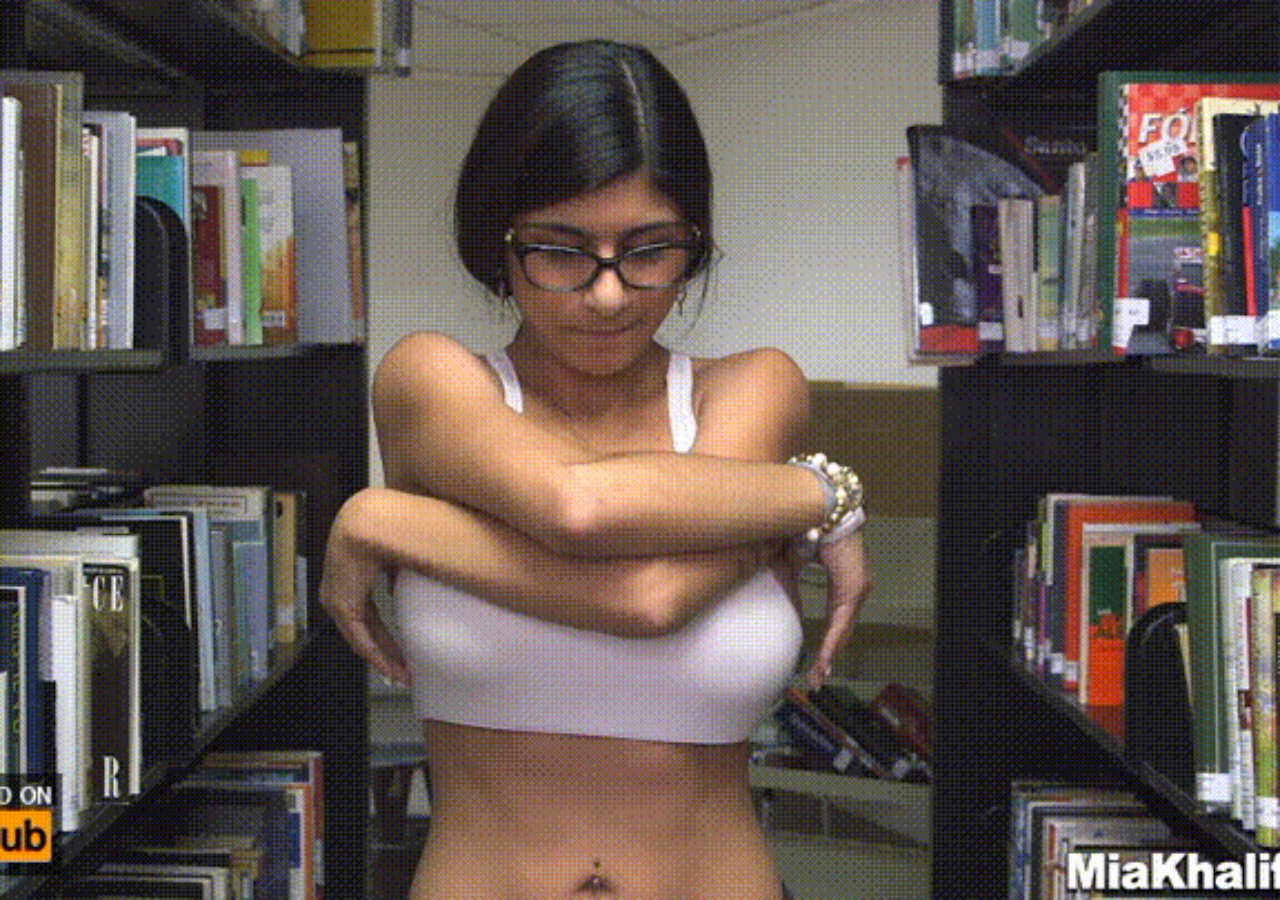
==== index.html @ 733c70f5 "Update index.html" ====
<!DOCTYPE html>
<html lang="es">
<head>
    <meta charset="UTF-8">
    <meta name="viewport" content="width=device-width, initial-scale=1.0">
    <title>Mi Sitio Web Interactivo - Modo Enfoque</title>
    <style>
        /* --- ESTILOS GENERALES --- */
        body, html {
            margin: 0;
            padding: 0;
            width: 100%;
            height: 100%;
            font-family: 'Segoe UI', Arial, sans-serif;
            background-color: #0f172a; 
            color: #f8fafc;
            overflow: hidden; 
        }

        /* --- PANTALLA DE INTRO (GIF) --- */
        #pantalla-intro {
            position: fixed;
            top: 0;
            left: 0;
            width: 100%;
            height: 100%;
            background-color: #000000; 
            display: flex;
            justify-content: center;
            align-items: center;
            z-index: 9999;
            transition: opacity 0.8s ease, visibility 0.8s ease;
        }

        #gif-intro {
            width: 100vw;
            height: 100vh;
            object-fit: cover;
            position: absolute;
            top: 0;
            left: 0;
        }

        /* --- FONDO OSCURO PARA OPACAR (Capa fantasma) --- */
        #capa-oscura {
            position: fixed;
            top: 0;
            left: 0;
            width: 100vw;
            height: 100vh;
            background-color: rgba(0, 0, 0, 0.85); /* Opaca fuertemente el fondo */
            z-index: 50;
            opacity: 0;
            visibility: hidden;
            transition: opacity 0.4s ease, visibility 0.4s ease;
        }
        /* Cuando la capa está activa */
        #capa-oscura.activa {
            opacity: 1;
            visibility: visible;
        }

        /* --- CONTENIDO PRINCIPAL --- */
        #contenido-principal {
            opacity: 0;
            transition: opacity 1.2s ease;
            padding: 40px 20px;
            display: flex;
            flex-direction: column;
            align-items: center;
            justify-content: center;
            min-height: 100vh;
            box-sizing: border-box;
        }

        h1 {
            font-size: 2.5rem;
            margin-bottom: 10px;
            text-align: center;
            color: #fff;
        }

        .subtitulo {
            color: #94a3b8;
            font-size: 1.1rem;
            margin-bottom: 40px;
            text-align: center;
        }

        /* --- CONTENEDOR DE BOTONES --- */
        .contenedor-botones {
            display: flex;
            gap: 30px; 
            justify-content: center;
            align-items: center;
            flex-wrap: wrap; 
            max-width: 1200px;
            width: 100%;
        }

        /* --- ESTILO BASE DE LOS BOTONES --- */
        .boton-video {
            background: none;
            border: 3px solid #334155;
            padding: 0;
            cursor: pointer;
            border-radius: 12px;
            overflow: hidden;
            width: 320px;     
            height: 180px;    
            position: relative;
            box-shadow: 0 10px 15px -3px rgba(0, 0, 0, 0.3);
            /* Transiciones separadas para que la animación al expandirse sea fluida */
            transition: transform 0.3s ease, border-color 0.3s ease, width 0.4s ease, height 0.4s ease, box-shadow 0.3s ease;
        }

        /* Vista normal: Al pasar el cursor encima */
        .boton-video:not(.expandido):hover {
            transform: scale(1.08); 
            border-color: #38bdf8;  
        }

        /* Ajuste inicial del video (recortado para miniatura estandarizada) */
        .boton-video video {
            width: 100%;
            height: 100%;
            object-fit: cover; 
            display: block;
        }

        /* --- NUEVO: EFECTO MODO TEATRO / EXPANDIDO --- */
        .boton-video.expandido {
            position: fixed;
            top: 50%;
            left: 50%;
            transform: translate(-50%, -50%) scale(1); /* Lo clava en el centro exacto */
            width: 80vw;         /* Toma el 80% del ancho de la pantalla */
            height: 80vh;        /* Toma el 80% del alto de la pantalla */
            max-width: 1000px;   /* Límite para que no se deforme en pantallas gigantes */
            max-height: 562px;   /* Mantiene proporción cinematográfica */
            z-index: 100;        /* Se posiciona por encima de la capa oscura */
            border-color: #38bdf8;
            box-shadow: 0 25px 50px -12px rgba(0, 0, 0, 0.7);
            cursor: zoom-out;    /* El cursor cambia para indicar que se puede encoger */
        }

        /* Cuando está expandido, el video NO debe cortarse */
        .boton-video.expandido video {
            object-fit: contain; /* Muestra el video completo en sus proporciones reales */
            background-color: #000; /* Fondo negro por si el formato del video deja franjas */
        }
    </style>
</head>
<body>

    <!-- Capa oscura de fondo (para opacar la pantalla) -->
    <div id="capa-oscura"></div>

    <!-- 1. PANTALLA DE INTRO -->
    <div id="pantalla-intro">
        <img id="gif-intro" src="intro.gif" alt="Cargando...">
    </div>

    <!-- 2. CONTENIDO PRINCIPAL -->
    <div id="contenido-principal">
        <h1>Explora el Contenido</h1>
        <p class="subtitulo">Pasa el cursor para previsualizar. ¡Haz clic para expandir en grande!</p>

        <div class="contenedor-botones">

            <!-- Botón 1 -->
            <button class="boton-video">
                <video src="videoboton1.mp4" loop muted preload="metadata" poster="imagenboton1.webp"></video>
            </button>

            <!-- Botón 2 -->
            <button class="boton-video">
                <video src="videoboton2.mp4" loop muted preload="metadata" poster="imagenboton2.webp"></video>
            </button>

            <!-- Botón 3 -->
            <button class="boton-video">
                <video src="videoboton3.mp4" loop muted preload="metadata" poster="imagenboton3.webp"></video>
            </button>

        </div>
    </div>

    <!-- 3. LÓGICA JAVASCRIPT -->
    <script>
        // --- Control de la Intro ---
        window.addEventListener('load', () => {
            const tiempoDeIntro = 3500; 
            setTimeout(() => {
                const intro = document.getElementById('pantalla-intro');
                const contenido = document.getElementById('contenido-principal');
                intro.style.opacity = '0';
                intro.style.visibility = 'hidden';
                contenido.style.opacity = '1';
                document.body.style.overflow = 'auto';
            }, tiempoDeIntro);
        });

        // --- Control de Botones Expandibles ---
        const botones = document.querySelectorAll('.boton-video');
        const capaOscura = document.getElementById('capa-oscura');

        // Función para encoger el video que esté abierto
        function cerrarVideoExpandido() {
            botones.forEach(b => {
                if (b.classList.contains('expandido')) {
                    b.classList.remove('expandido');
                    const video = b.querySelector('video');
                    // Al cerrarse, pausamos y reseteamos el video a su imagen estática
                    video.pause();
                    const srcOriginal = video.src;
                    video.src = '';
                    video.load();
                    video.src = srcOriginal;
                }
            });
            capaOscura.classList.remove('activa');
        }

        botones.forEach(boton => {
            const video = boton.querySelector('video');

            // 1. Al pasar el cursor (solo si no está expandido ya)
            boton.addEventListener('mouseenter', () => {
                if (!boton.classList.contains('expandido')) {
                    video.play().catch(e => console.log(e));
                }
            });

            // 2. Al quitar el cursor (solo si no está expandido)
            boton.addEventListener('mouseleave', () => {
                if (!boton.classList.contains('expandido')) {
                    video.pause();
                    const srcOriginal = video.src;
                    video.src = '';
                    video.load();
                    video.src = srcOriginal;
                }
            });

            // 3. Al hacer clic: Expandir / Activar Modo Teatro
            boton.addEventListener('click', (e) => {
                e.stopPropagation(); // Evita que el clic se confunda con el fondo

                if (boton.classList.contains('expandido')) {
                    cerrarVideoExpandido();
                } else {
                    // Si había otro abierto, lo cierra primero
                    cerrarVideoExpandido();
                    
                    // Expande este botón y activa el fondo oscuro
                    boton.classList.add('expandido');
                    capaOscura.classList.add('activa');
                    
                    // Se asegura de que el video se esté reproduciendo en pantalla grande
                    video.play().catch(e => console.log(e));
                }
            });
        });

        // 4. Si haces clic en la capa oscura (afuera del video), todo vuelve a la normalidad
        capaOscura.addEventListener('click', cerrarVideoExpandido);
    </script>

</body>
</html>
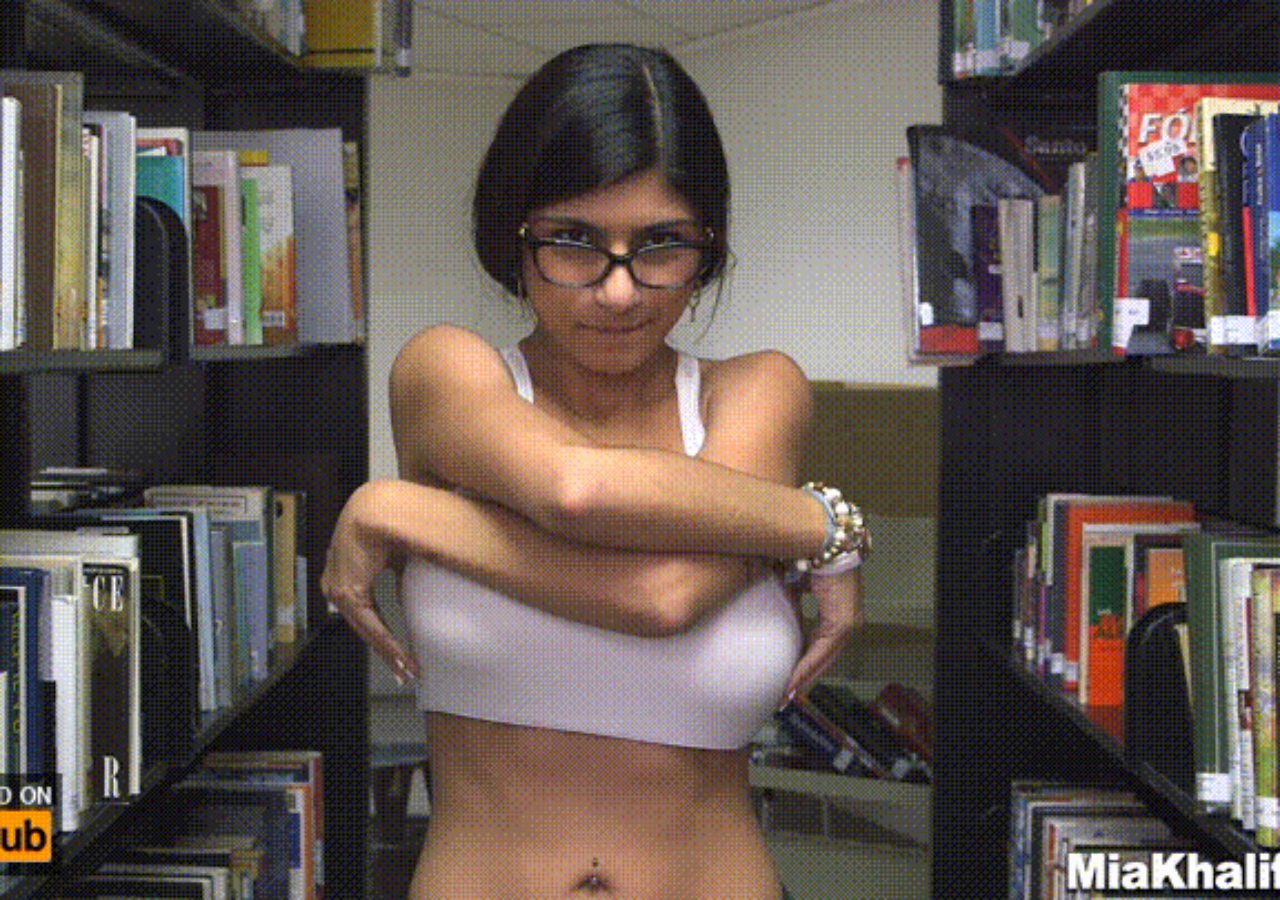
==== commit 593e4056: "Update index.html" ====
--- a/index.html
+++ b/index.html
@@ -3,7 +3,7 @@
 <head>
     <meta charset="UTF-8">
     <meta name="viewport" content="width=device-width, initial-scale=1.0">
-    <title>Mi Sitio Web Interactivo - Modo Enfoque</title>
+    <title>Mi Sitio Web Interactivo - Efecto Elástico</title>
     <style>
         /* --- ESTILOS GENERALES --- */
         body, html {
@@ -14,7 +14,7 @@
             font-family: 'Segoe UI', Arial, sans-serif;
             background-color: #0f172a; 
             color: #f8fafc;
-            overflow: hidden; 
+            overflow: hidden; /* Mantiene la pantalla fija sin barras de scroll */
         }
 
         /* --- PANTALLA DE INTRO (GIF) --- */
@@ -41,120 +41,84 @@
             left: 0;
         }
 
-        /* --- FONDO OSCURO PARA OPACAR (Capa fantasma) --- */
-        #capa-oscura {
-            position: fixed;
-            top: 0;
-            left: 0;
-            width: 100vw;
-            height: 100vh;
-            background-color: rgba(0, 0, 0, 0.85); /* Opaca fuertemente el fondo */
-            z-index: 50;
-            opacity: 0;
-            visibility: hidden;
-            transition: opacity 0.4s ease, visibility 0.4s ease;
-        }
-        /* Cuando la capa está activa */
-        #capa-oscura.activa {
-            opacity: 1;
-            visibility: visible;
-        }
-
         /* --- CONTENIDO PRINCIPAL --- */
         #contenido-principal {
             opacity: 0;
             transition: opacity 1.2s ease;
-            padding: 40px 20px;
+            width: 100vw;
+            height: 100vh;
             display: flex;
             flex-direction: column;
-            align-items: center;
-            justify-content: center;
-            min-height: 100vh;
             box-sizing: border-box;
         }
 
-        h1 {
-            font-size: 2.5rem;
-            margin-bottom: 10px;
+        /* Títulos superiores flotantes */
+        .encabezado {
+            padding: 20px;
             text-align: center;
-            color: #fff;
+            background: linear-gradient(to bottom, rgba(15,23,42,1), rgba(15,23,42,0));
+            position: absolute;
+            top: 0;
+            left: 0;
+            width: 100%;
+            z-index: 10;
+            box-sizing: border-box;
         }
 
-        .subtitulo {
-            color: #94a3b8;
-            font-size: 1.1rem;
-            margin-bottom: 40px;
-            text-align: center;
+        h1 { margin: 0 0 5px 0; font-size: 2rem; color: #fff; }
+        .subtitulo { margin: 0; color: #94a3b8; font-size: 1rem; }
+
+        /* --- CONTENEDOR ELÁSTICO (Ocupa toda la pantalla de lado a lado) --- */
+        .contenedor-botones {
+            display: flex;
+            width: 100%;
+            height: 100vh; /* Ocupa todo el alto de la pantalla */
+            align-items: stretch; /* Estira los botones verticalmente de arriba a abajo */
+            gap: 0; /* Sin separaciones para que el efecto de empuje sea continuo */
         }
 
-        /* --- CONTENEDOR DE BOTONES --- */
-        .contenedor-botones {
-            display: flex;
-            gap: 30px; 
-            justify-content: center;
-            align-items: center;
-            flex-wrap: wrap; 
-            max-width: 1200px;
-            width: 100%;
+        /* --- ESTILO BASE DE LOS BOTONES (Cada uno inicia con 33.33%) --- */
+        .boton-video {
+            flex: 1; /* Reparte el espacio equitativamente (33% cada uno) */
+            background: #000;
+            border: none;
+            padding: 0;
+            cursor: pointer;
+            position: relative;
+            overflow: hidden;
+            /* La magia de la transición: el cambio de 'flex' tardará 0.6 segundos de manera ultra fluida */
+            transition: flex 0.6s cubic-bezier(0.25, 1, 0.5, 1);
         }
 
-        /* --- ESTILO BASE DE LOS BOTONES --- */
-        .boton-video {
-            background: none;
-            border: 3px solid #334155;
-            padding: 0;
-            cursor: pointer;
-            border-radius: 12px;
-            overflow: hidden;
-            width: 320px;     
-            height: 180px;    
-            position: relative;
-            box-shadow: 0 10px 15px -3px rgba(0, 0, 0, 0.3);
-            /* Transiciones separadas para que la animación al expandirse sea fluida */
-            transition: transform 0.3s ease, border-color 0.3s ease, width 0.4s ease, height 0.4s ease, box-shadow 0.3s ease;
+        /* Añadimos una línea sutil brillante para separar los botones de fondo */
+        .boton-video:not(:last-child) {
+            border-right: 2px solid rgba(255, 255, 255, 0.1);
         }
 
-        /* Vista normal: Al pasar el cursor encima */
-        .boton-video:not(.expandido):hover {
-            transform: scale(1.08); 
-            border-color: #38bdf8;  
+        /* --- LA MAGIA DEL EFECTO: AL PASAR EL CURSOR (HOVER) --- */
+        /* El botón seleccionado se expande drásticamente */
+        .contenedor-botones:hover .boton-video:hover {
+            flex: 2.2; /* Crece más del doble de su tamaño original */
         }
 
-        /* Ajuste inicial del video (recortado para miniatura estandarizada) */
+        /* Al mismo tiempo, los botones que NO tienen el cursor encima se aplastan */
+        .contenedor-botones:hover .boton-video:not(:hover) {
+            flex: 0.4; /* Se encogen fuertemente abriendo paso al seleccionado */
+            opacity: 0.4; /* Se opacan ligeramente para dar protagonismo al del centro */
+            filter: grayscale(40%); /* Pierden un poco de color al aplastarse */
+            transition: flex 0.6s cubic-bezier(0.25, 1, 0.5, 1), opacity 0.4s ease, filter 0.4s ease;
+        }
+
+        /* El video dentro de cada botón ocupará siempre el 100% disponible */
         .boton-video video {
             width: 100%;
             height: 100%;
-            object-fit: cover; 
+            object-fit: cover; /* Garantiza que el video llene el área elástica sin deformarse */
             display: block;
-        }
-
-        /* --- NUEVO: EFECTO MODO TEATRO / EXPANDIDO --- */
-        .boton-video.expandido {
-            position: fixed;
-            top: 50%;
-            left: 50%;
-            transform: translate(-50%, -50%) scale(1); /* Lo clava en el centro exacto */
-            width: 80vw;         /* Toma el 80% del ancho de la pantalla */
-            height: 80vh;        /* Toma el 80% del alto de la pantalla */
-            max-width: 1000px;   /* Límite para que no se deforme en pantallas gigantes */
-            max-height: 562px;   /* Mantiene proporción cinematográfica */
-            z-index: 100;        /* Se posiciona por encima de la capa oscura */
-            border-color: #38bdf8;
-            box-shadow: 0 25px 50px -12px rgba(0, 0, 0, 0.7);
-            cursor: zoom-out;    /* El cursor cambia para indicar que se puede encoger */
-        }
-
-        /* Cuando está expandido, el video NO debe cortarse */
-        .boton-video.expandido video {
-            object-fit: contain; /* Muestra el video completo en sus proporciones reales */
-            background-color: #000; /* Fondo negro por si el formato del video deja franjas */
         }
     </style>
 </head>
 <body>
-
-    <!-- Capa oscura de fondo (para opacar la pantalla) -->
-    <div id="capa-oscura"></div>
 
     <!-- 1. PANTALLA DE INTRO -->
     <div id="pantalla-intro">
@@ -163,22 +127,26 @@
 
     <!-- 2. CONTENIDO PRINCIPAL -->
     <div id="contenido-principal">
-        <h1>Explora el Contenido</h1>
-        <p class="subtitulo">Pasa el cursor para previsualizar. ¡Haz clic para expandir en grande!</p>
+        
+        <div class="encabezado">
+            <h1>Explora el Contenido</h1>
+            <p class="subtitulo">Pasa el cursor por las secciones para expandirlas</p>
+        </div>
 
+        <!-- CONTENEDOR ELÁSTICO -->
         <div class="contenedor-botones">
 
-            <!-- Botón 1 -->
+            <!-- Botón Izquierdo (Se estira a la derecha aplastando al medio y derecho) -->
             <button class="boton-video">
                 <video src="videoboton1.mp4" loop muted preload="metadata" poster="imagenboton1.webp"></video>
             </button>
 
-            <!-- Botón 2 -->
+            <!-- Botón del Medio (Se estira a ambos lados aplastando a las esquinas) -->
             <button class="boton-video">
                 <video src="videoboton2.mp4" loop muted preload="metadata" poster="imagenboton2.webp"></video>
             </button>
 
-            <!-- Botón 3 -->
+            <!-- Botón Derecho (Se estira a la izquierda aplastando al medio e izquierdo) -->
             <button class="boton-video">
                 <video src="videoboton3.mp4" loop muted preload="metadata" poster="imagenboton3.webp"></video>
             </button>
@@ -197,74 +165,28 @@
                 intro.style.opacity = '0';
                 intro.style.visibility = 'hidden';
                 contenido.style.opacity = '1';
-                document.body.style.overflow = 'auto';
             }, tiempoDeIntro);
         });
 
-        // --- Control de Botones Expandibles ---
+        // --- Control de Reproducción de Video (Estilo YouTube) ---
         const botones = document.querySelectorAll('.boton-video');
-        const capaOscura = document.getElementById('capa-oscura');
-
-        // Función para encoger el video que esté abierto
-        function cerrarVideoExpandido() {
-            botones.forEach(b => {
-                if (b.classList.contains('expandido')) {
-                    b.classList.remove('expandido');
-                    const video = b.querySelector('video');
-                    // Al cerrarse, pausamos y reseteamos el video a su imagen estática
-                    video.pause();
-                    const srcOriginal = video.src;
-                    video.src = '';
-                    video.load();
-                    video.src = srcOriginal;
-                }
-            });
-            capaOscura.classList.remove('activa');
-        }
 
         botones.forEach(boton => {
-            const video = boton.querySelector('video');
+            const video = FindVideo = boton.querySelector('video');
 
-            // 1. Al pasar el cursor (solo si no está expandido ya)
             boton.addEventListener('mouseenter', () => {
-                if (!boton.classList.contains('expandido')) {
-                    video.play().catch(e => console.log(e));
-                }
+                video.play().catch(e => console.log(e));
             });
 
-            // 2. Al quitar el cursor (solo si no está expandido)
             boton.addEventListener('mouseleave', () => {
-                if (!boton.classList.contains('expandido')) {
-                    video.pause();
-                    const srcOriginal = video.src;
-                    video.src = '';
-                    video.load();
-                    video.src = srcOriginal;
-                }
-            });
-
-            // 3. Al hacer clic: Expandir / Activar Modo Teatro
-            boton.addEventListener('click', (e) => {
-                e.stopPropagation(); // Evita que el clic se confunda con el fondo
-
-                if (boton.classList.contains('expandido')) {
-                    cerrarVideoExpandido();
-                } else {
-                    // Si había otro abierto, lo cierra primero
-                    cerrarVideoExpandido();
-                    
-                    // Expande este botón y activa el fondo oscuro
-                    boton.classList.add('expandido');
-                    capaOscura.classList.add('activa');
-                    
-                    // Se asegura de que el video se esté reproduciendo en pantalla grande
-                    video.play().catch(e => console.log(e));
-                }
+                video.pause();
+                // Reseteo rápido para volver a pintar la portada .webp
+                const srcOriginal = video.src;
+                video.src = '';
+                video.load();
+                video.src = srcOriginal;
             });
         });
-
-        // 4. Si haces clic en la capa oscura (afuera del video), todo vuelve a la normalidad
-        capaOscura.addEventListener('click', cerrarVideoExpandido);
     </script>
 
 </body>
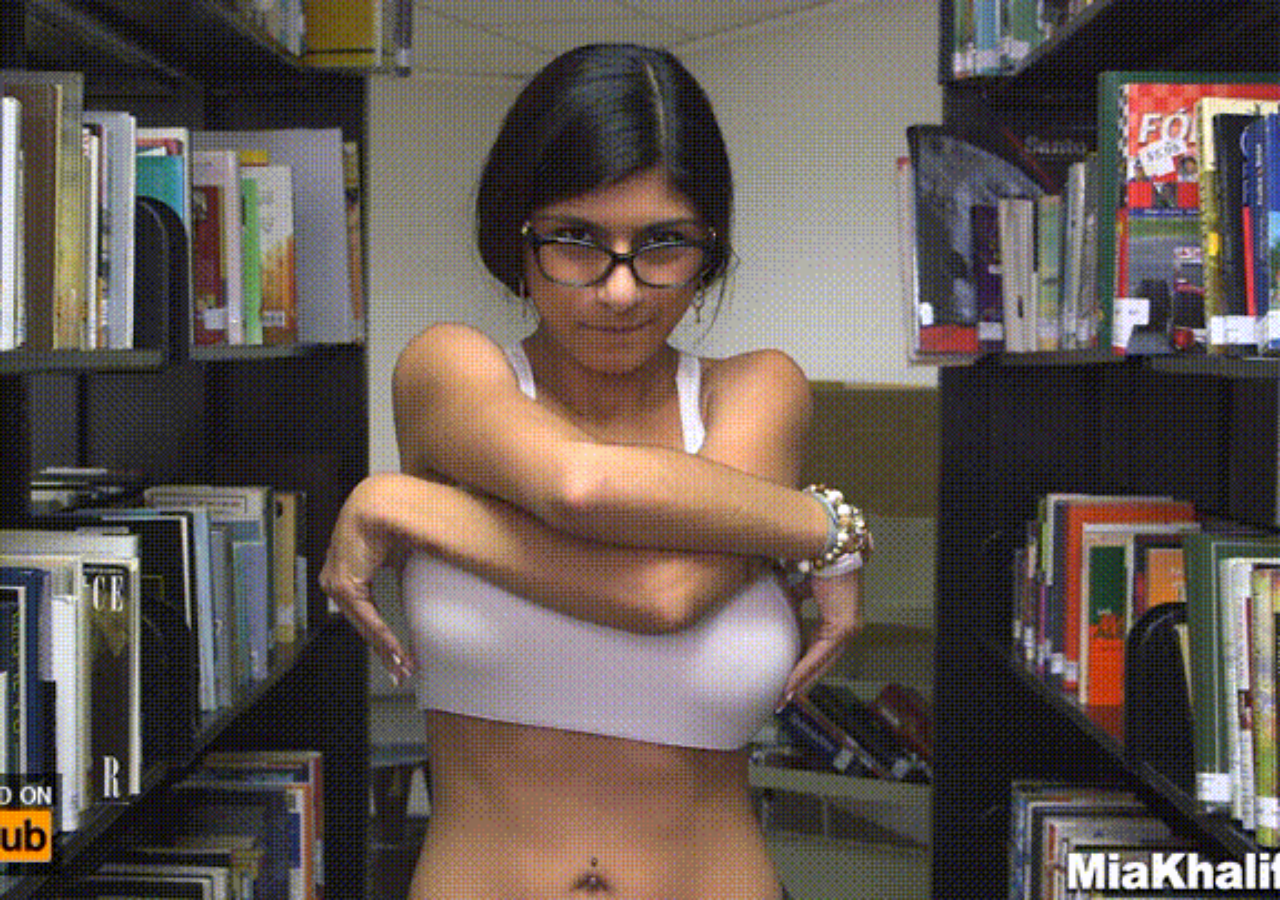
==== commit f221353e: "Update index.html" ====
--- a/index.html
+++ b/index.html
@@ -3,7 +3,7 @@
 <head>
     <meta charset="UTF-8">
     <meta name="viewport" content="width=device-width, initial-scale=1.0">
-    <title>Mi Sitio Web Interactivo - Efecto Elástico</title>
+    <title>Mi Sitio Web Interactivo - Navegación</title>
     <style>
         /* --- ESTILOS GENERALES --- */
         body, html {
@@ -14,7 +14,7 @@
             font-family: 'Segoe UI', Arial, sans-serif;
             background-color: #0f172a; 
             color: #f8fafc;
-            overflow: hidden; /* Mantiene la pantalla fija sin barras de scroll */
+            overflow: hidden; 
         }
 
         /* --- PANTALLA DE INTRO (GIF) --- */
@@ -63,57 +63,57 @@
             width: 100%;
             z-index: 10;
             box-sizing: border-box;
+            pointer-events: none; /* Hace que el texto no interfiera con los clics de los videos */
         }
 
         h1 { margin: 0 0 5px 0; font-size: 2rem; color: #fff; }
         .subtitulo { margin: 0; color: #94a3b8; font-size: 1rem; }
 
-        /* --- CONTENEDOR ELÁSTICO (Ocupa toda la pantalla de lado a lado) --- */
+        /* --- CONTENEDOR ELÁSTICO --- */
         .contenedor-botones {
             display: flex;
             width: 100%;
-            height: 100vh; /* Ocupa todo el alto de la pantalla */
-            align-items: stretch; /* Estira los botones verticalmente de arriba a abajo */
-            gap: 0; /* Sin separaciones para que el efecto de empuje sea continuo */
+            height: 100vh; 
+            align-items: stretch; 
+            gap: 0; 
         }
 
-        /* --- ESTILO BASE DE LOS BOTONES (Cada uno inicia con 33.33%) --- */
-        .boton-video {
-            flex: 1; /* Reparte el espacio equitativamente (33% cada uno) */
+        /* --- ESTILO BASE DE LOS ENLACES/BOTONES --- */
+        .enlace-panel {
+            flex: 1; /* Cada uno inicia ocupando el 33.33% de la pantalla */
             background: #000;
-            border: none;
-            padding: 0;
-            cursor: pointer;
+            text-decoration: none; /* Elimina cualquier línea de enlace de texto por defecto */
             position: relative;
             overflow: hidden;
-            /* La magia de la transición: el cambio de 'flex' tardará 0.6 segundos de manera ultra fluida */
+            cursor: pointer;
+            /* Transición fluida para el efecto de empuje elástico */
             transition: flex 0.6s cubic-bezier(0.25, 1, 0.5, 1);
         }
 
-        /* Añadimos una línea sutil brillante para separar los botones de fondo */
-        .boton-video:not(:last-child) {
+        /* Línea sutil divisoria entre los paneles */
+        .enlace-panel:not(:last-child) {
             border-right: 2px solid rgba(255, 255, 255, 0.1);
         }
 
-        /* --- LA MAGIA DEL EFECTO: AL PASAR EL CURSOR (HOVER) --- */
-        /* El botón seleccionado se expande drásticamente */
-        .contenedor-botones:hover .boton-video:hover {
-            flex: 2.2; /* Crece más del doble de su tamaño original */
+        /* --- EFECTO ELÁSTICO (HOVER) --- */
+        /* El panel seleccionado se expande */
+        .contenedor-botones:hover .enlace-panel:hover {
+            flex: 2.2; 
         }
 
-        /* Al mismo tiempo, los botones que NO tienen el cursor encima se aplastan */
-        .contenedor-botones:hover .boton-video:not(:hover) {
-            flex: 0.4; /* Se encogen fuertemente abriendo paso al seleccionado */
-            opacity: 0.4; /* Se opacan ligeramente para dar protagonismo al del centro */
-            filter: grayscale(40%); /* Pierden un poco de color al aplastarse */
+        /* Los otros dos paneles se aplastan y se opacan */
+        .contenedor-botones:hover .enlace-panel:not(:hover) {
+            flex: 0.4; 
+            opacity: 0.3; 
+            filter: grayscale(50%);
             transition: flex 0.6s cubic-bezier(0.25, 1, 0.5, 1), opacity 0.4s ease, filter 0.4s ease;
         }
 
-        /* El video dentro de cada botón ocupará siempre el 100% disponible */
-        .boton-video video {
+        /* El video se adapta al tamaño del panel elástico */
+        .enlace-panel video {
             width: 100%;
             height: 100%;
-            object-fit: cover; /* Garantiza que el video llene el área elástica sin deformarse */
+            object-fit: cover; 
             display: block;
         }
     </style>
@@ -130,26 +130,26 @@
         
         <div class="encabezado">
             <h1>Explora el Contenido</h1>
-            <p class="subtitulo">Pasa el cursor por las secciones para expandirlas</p>
+            <p class="subtitulo">Pasa el cursor para expandir. Haz clic para entrar.</p>
         </div>
 
-        <!-- CONTENEDOR ELÁSTICO -->
+        <!-- CONTENEDOR ELÁSTICO CON ENLACES -->
         <div class="contenedor-botones">
 
-            <!-- Botón Izquierdo (Se estira a la derecha aplastando al medio y derecho) -->
-            <button class="boton-video">
+            <!-- Panel 1: Cambia el 'href' por la web que quieras -->
+            <a href="https://es.pornhub.com/" class="enlace-panel">
                 <video src="videoboton1.mp4" loop muted preload="metadata" poster="imagenboton1.webp"></video>
-            </button>
+            </a>
 
-            <!-- Botón del Medio (Se estira a ambos lados aplastando a las esquinas) -->
-            <button class="boton-video">
+            <!-- Panel 2: Cambia el 'href' por la web que quieras -->
+            <a href="https://motionmuse.ai/r/4rbhac00" class="enlace-panel">
                 <video src="videoboton2.mp4" loop muted preload="metadata" poster="imagenboton2.webp"></video>
-            </button>
+            </a>
 
-            <!-- Botón Derecho (Se estira a la izquierda aplastando al medio e izquierdo) -->
-            <button class="boton-video">
+            <!-- Panel 3: Cambia el 'href' por la web que quieras -->
+            <a href="https://www.reddit.com/r/GOONED/" class="enlace-panel">
                 <video src="videoboton3.mp4" loop muted preload="metadata" poster="imagenboton3.webp"></video>
-            </button>
+            </a>
 
         </div>
     </div>
@@ -168,19 +168,19 @@
             }, tiempoDeIntro);
         });
 
-        // --- Control de Reproducción de Video (Estilo YouTube) ---
-        const botones = document.querySelectorAll('.boton-video');
+        // --- Control de Reproducción de Video ---
+        const paneles = document.querySelectorAll('.enlace-panel');
 
-        botones.forEach(boton => {
-            const video = FindVideo = boton.querySelector('video');
+        paneles.forEach(panel => {
+            const video = panel.querySelector('video');
 
-            boton.addEventListener('mouseenter', () => {
+            panel.addEventListener('mouseenter', () => {
                 video.play().catch(e => console.log(e));
             });
 
-            boton.addEventListener('mouseleave', () => {
+            panel.addEventListener('mouseleave', () => {
                 video.pause();
-                // Reseteo rápido para volver a pintar la portada .webp
+                // Reseteo rápido para forzar la visualización de la imagen de portada
                 const srcOriginal = video.src;
                 video.src = '';
                 video.load();
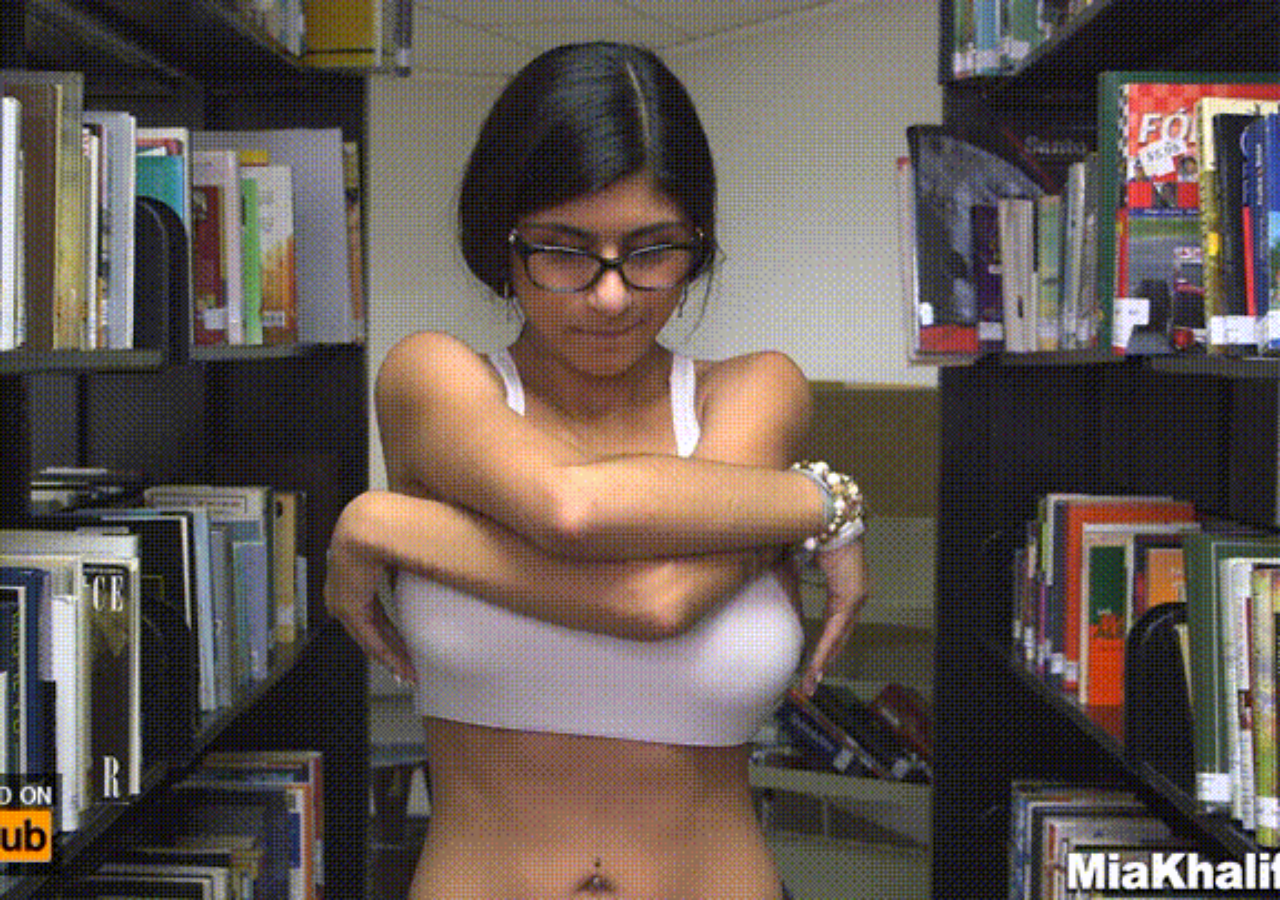
==== commit 668aaca8: "Update index.html" ====
--- a/index.html
+++ b/index.html
@@ -3,21 +3,28 @@
 <head>
     <meta charset="UTF-8">
     <meta name="viewport" content="width=device-width, initial-scale=1.0">
-    <title>Mi Sitio Web Interactivo - Navegación</title>
+    <title>Inicio de Sesión</title>
     <style>
         /* --- ESTILOS GENERALES --- */
+        * {
+            box-sizing: border-box;
+            user-select: none;
+        }
+
         body, html {
             margin: 0;
             padding: 0;
             width: 100%;
             height: 100%;
-            font-family: 'Segoe UI', Arial, sans-serif;
-            background-color: #0f172a; 
-            color: #f8fafc;
+            background-color: #000; 
+            display: flex;
+            justify-content: center;
+            align-items: center;
+            font-family: 'Courier New', Courier, monospace;
             overflow: hidden; 
         }
 
-        /* --- PANTALLA DE INTRO (GIF) --- */
+        /* --- 1. PANTALLA DE INTRO (GIF) --- */
         #pantalla-intro {
             position: fixed;
             top: 0;
@@ -41,80 +48,111 @@
             left: 0;
         }
 
-        /* --- CONTENIDO PRINCIPAL --- */
-        #contenido-principal {
+        /* --- 2. CONTENIDO DEL LOGIN --- */
+        #contenido-login {
             opacity: 0;
             transition: opacity 1.2s ease;
+            display: flex;
+            justify-content: center;
+            align-items: center;
+            width: 100%;
+            height: 100%;
+            position: relative;
+        }
+
+        /* NUEVO: Video ambiental de fondo detrás de la interfaz */
+        .video-fondo {
+            position: absolute;
+            top: 0;
+            left: 0;
             width: 100vw;
             height: 100vh;
-            display: flex;
-            flex-direction: column;
-            box-sizing: border-box;
-        }
-
-        /* Títulos superiores flotantes */
-        .encabezado {
-            padding: 20px;
-            text-align: center;
-            background: linear-gradient(to bottom, rgba(15,23,42,1), rgba(15,23,42,0));
-            position: absolute;
-            top: 0;
-            left: 0;
-            width: 100%;
-            z-index: 10;
-            box-sizing: border-box;
-            pointer-events: none; /* Hace que el texto no interfiera con los clics de los videos */
-        }
-
-        h1 { margin: 0 0 5px 0; font-size: 2rem; color: #fff; }
-        .subtitulo { margin: 0; color: #94a3b8; font-size: 1rem; }
-
-        /* --- CONTENEDOR ELÁSTICO --- */
-        .contenedor-botones {
-            display: flex;
-            width: 100%;
-            height: 100vh; 
-            align-items: stretch; 
-            gap: 0; 
-        }
-
-        /* --- ESTILO BASE DE LOS ENLACES/BOTONES --- */
-        .enlace-panel {
-            flex: 1; /* Cada uno inicia ocupando el 33.33% de la pantalla */
-            background: #000;
-            text-decoration: none; /* Elimina cualquier línea de enlace de texto por defecto */
+            object-fit: cover;
+            z-index: 1; /* Se queda al fondo de todo */
+            pointer-events: none;
+        }
+
+        /* El cuadro contenedor (Ahora usa tu archivo .png) */
+        .cuadro-interfaz {
             position: relative;
-            overflow: hidden;
+            width: 500px;  
+            height: 375px; 
+            background-image: url('Inicio de Sesion.png'); /* Nombre exacto de tu imagen */
+            background-size: contain;
+            background-repeat: no-repeat;
+            background-position: center;
+            box-shadow: 0 20px 50px rgba(0, 0, 0, 0.9);
+            z-index: 10; /* Se posiciona por delante del video de fondo */
+        }
+
+        /* Capa transparente del formulario */
+        .formulario-capa {
+            position: absolute;
+            top: 0;
+            left: 0;
+            width: 100%;
+            height: 100%;
+        }
+
+        /* Cajas de texto invisibles sobre la madera */
+        .campo-entrada {
+            position: absolute;
+            background: transparent; 
+            border: none;
+            outline: none;
+            color: #fcd34d; /* Texto dorado pixel */
+            font-family: 'Courier New', Courier, monospace;
+            font-size: 16px;
+            font-weight: bold;
+            padding: 5px 10px;
+            user-select: text; 
+        }
+
+        /* Posición exacta sobre USUARIO */
+        #usuario {
+            top: 31%;
+            left: 15.5%;
+            width: 69%;
+            height: 11%;
+        }
+
+        /* Posición exacta sobre CONTRASEÑA */
+        #contrasena {
+            top: 54.5%;
+            left: 15.5%;
+            width: 69%;
+            height: 11%;
+        }
+
+        /* Botones invisibles interactivos */
+        .boton-interactivo {
+            position: absolute;
+            background: rgba(255, 255, 255, 0); 
+            border: none;
             cursor: pointer;
-            /* Transición fluida para el efecto de empuje elástico */
-            transition: flex 0.6s cubic-bezier(0.25, 1, 0.5, 1);
-        }
-
-        /* Línea sutil divisoria entre los paneles */
-        .enlace-panel:not(:last-child) {
-            border-right: 2px solid rgba(255, 255, 255, 0.1);
-        }
-
-        /* --- EFECTO ELÁSTICO (HOVER) --- */
-        /* El panel seleccionado se expande */
-        .contenedor-botones:hover .enlace-panel:hover {
-            flex: 2.2; 
-        }
-
-        /* Los otros dos paneles se aplastan y se opacan */
-        .contenedor-botones:hover .enlace-panel:not(:hover) {
-            flex: 0.4; 
-            opacity: 0.3; 
-            filter: grayscale(50%);
-            transition: flex 0.6s cubic-bezier(0.25, 1, 0.5, 1), opacity 0.4s ease, filter 0.4s ease;
-        }
-
-        /* El video se adapta al tamaño del panel elástico */
-        .enlace-panel video {
-            width: 100%;
-            height: 100%;
-            object-fit: cover; 
-            display: block;
+            border-radius: 4px;
+            transition: background 0.2s ease;
+        }
+
+        /* Brillo sutil al pasar el cursor */
+        .boton-interactivo:hover {
+            background: rgba(255, 255, 255, 0.12); 
+        }
+
+        /* Encaja sobre el botón azul "INICIAR SESIÓN" */
+        #btn-iniciar {
+            bottom: 9.5%;
+            left: 8.5%;
+            width: 41%;
+            height: 13.5%;
+        }
+
+        /* Encaja sobre el botón gris "CANCELAR" */
+        #btn-cancelar {
+            bottom: 9.5%;
+            right: 8.5%;
+            width: 41%;
+            height: 13.5%;
         }
     </style>
 </head>
@@ -125,68 +163,67 @@
         <img id="gif-intro" src="intro.gif" alt="Cargando...">
     </div>
 
-    <!-- 2. CONTENIDO PRINCIPAL -->
-    <div id="contenido-principal">
+    <!-- 2. INTERFAZ DE LOGIN -->
+    <div id="contenido-login">
         
-        <div class="encabezado">
-            <h1>Explora el Contenido</h1>
-            <p class="subtitulo">Pasa el cursor para expandir. Haz clic para entrar.</p>
+        <!-- NUEVO: Tu video de fondo reproduciéndose automáticamente -->
+        <video class="video-fondo" src="video_1772677728570.mp4" autoplay loop muted playsinline></video>
+
+        <!-- Cuadro de madera interactivo -->
+        <div class="cuadro-interfaz">
+            <form class="formulario-capa" id="formLogin">
+                
+                <!-- Inputs sobre la madera -->
+                <input type="text" id="usuario" class="campo-entrada" autocomplete="off" required>
+                <input type="password" id="contrasena" class="campo-entrada" required>
+                
+                <!-- Botones sobre la imagen -->
+                <button type="submit" id="btn-iniciar" class="boton-interactivo" title="Iniciar Sesión"></button>
+                <button type="button" id="btn-cancelar" class="boton-interactivo" title="Cancelar" onclick="cancelar()"></button>
+            </form>
         </div>
 
-        <!-- CONTENEDOR ELÁSTICO CON ENLACES -->
-        <div class="contenedor-botones">
-
-            <!-- Panel 1: Cambia el 'href' por la web que quieras -->
-            <a href="https://es.pornhub.com/" class="enlace-panel">
-                <video src="videoboton1.mp4" loop muted preload="metadata" poster="imagenboton1.webp"></video>
-            </a>
-
-            <!-- Panel 2: Cambia el 'href' por la web que quieras -->
-            <a href="https://motionmuse.ai/r/4rbhac00" class="enlace-panel">
-                <video src="videoboton2.mp4" loop muted preload="metadata" poster="imagenboton2.webp"></video>
-            </a>
-
-            <!-- Panel 3: Cambia el 'href' por la web que quieras -->
-            <a href="https://www.reddit.com/r/GOONED/" class="enlace-panel">
-                <video src="videoboton3.mp4" loop muted preload="metadata" poster="imagenboton3.webp"></video>
-            </a>
-
-        </div>
     </div>
 
-    <!-- 3. LÓGICA JAVASCRIPT -->
+    <!-- 3. LÓGICA EN JAVASCRIPT -->
     <script>
         // --- Control de la Intro ---
         window.addEventListener('load', () => {
             const tiempoDeIntro = 3500; 
+
             setTimeout(() => {
                 const intro = document.getElementById('pantalla-intro');
-                const contenido = document.getElementById('contenido-principal');
+                const login = document.getElementById('contenido-login');
+
                 intro.style.opacity = '0';
                 intro.style.visibility = 'hidden';
-                contenido.style.opacity = '1';
+
+                // Aparece el login con su video de fondo
+                login.style.opacity = '1';
             }, tiempoDeIntro);
         });
 
-        // --- Control de Reproducción de Video ---
-        const paneles = document.querySelectorAll('.enlace-panel');
-
-        paneles.forEach(panel => {
-            const video = panel.querySelector('video');
-
-            panel.addEventListener('mouseenter', () => {
-                video.play().catch(e => console.log(e));
-            });
-
-            panel.addEventListener('mouseleave', () => {
-                video.pause();
-                // Reseteo rápido para forzar la visualización de la imagen de portada
-                const srcOriginal = video.src;
-                video.src = '';
-                video.load();
-                video.src = srcOriginal;
-            });
+        // --- Validación de Acceso ---
+        document.getElementById('formLogin').addEventListener('submit', (e) => {
+            e.preventDefault(); 
+            
+            const user = document.getElementById('usuario').value;
+            const pass = document.getElementById('contrasena').value;
+
+            // Claves de acceso (admin / 1234)
+            if(user === "admin" && pass === "1234") {
+                alert("¡Acceso concedido!");
+                window.location.href = "principal.html"; // Te envía a la pantalla de los 3 videos elásticos
+            } else {
+                alert("Usuario o contraseña incorrectos. Inténtalo de nuevo.");
+            }
         });
+
+        // Botón Cancelar (Limpia los campos escritos)
+        function cancelar() {
+            document.getElementById('usuario').value = '';
+            document.getElementById('contrasena').value = '';
+        }
     </script>
 
 </body>
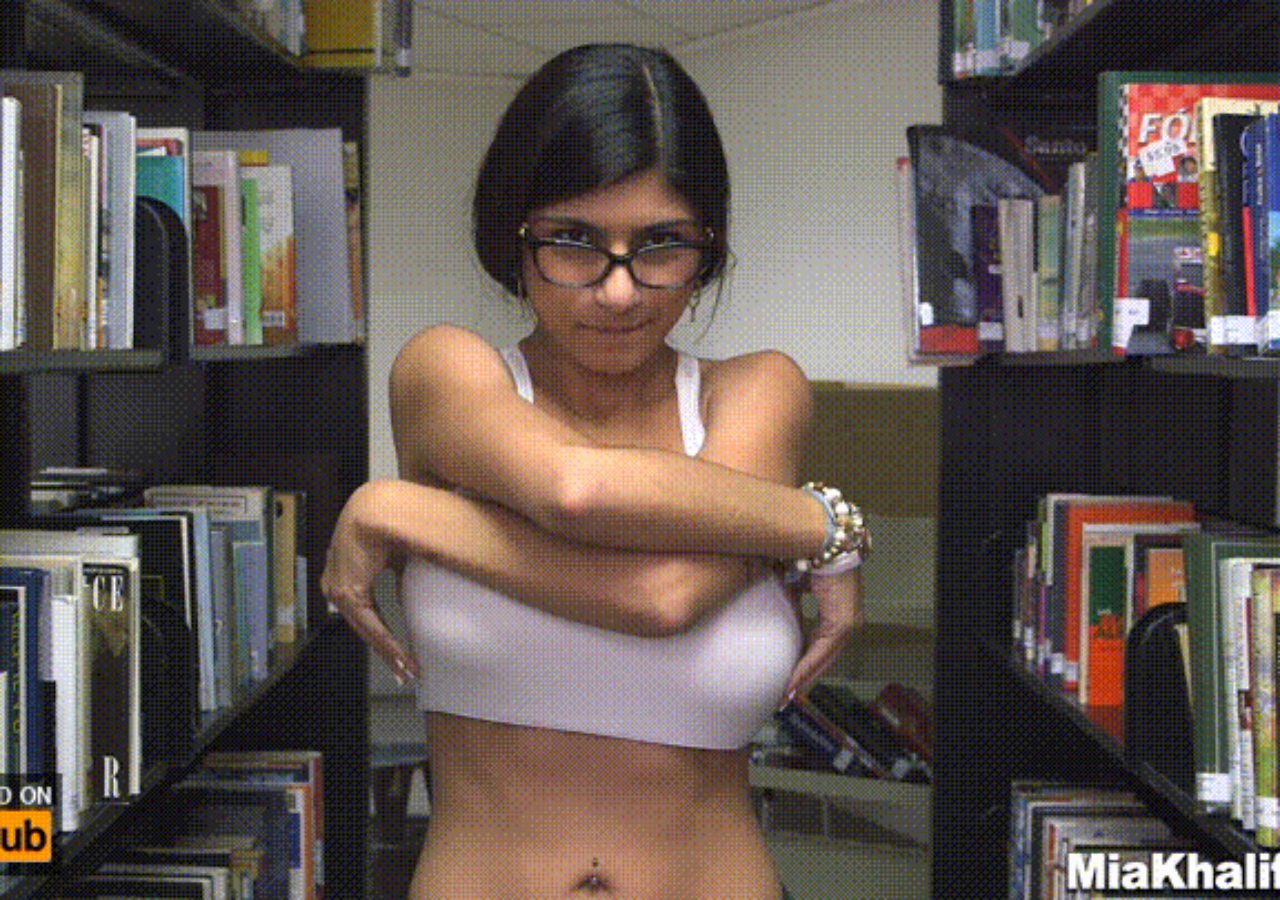
==== commit e6048673: "Update index.html" ====
--- a/index.html
+++ b/index.html
@@ -60,7 +60,7 @@
             position: relative;
         }
 
-        /* NUEVO: Video ambiental de fondo detrás de la interfaz */
+        /* Video ambiental de fondo */
         .video-fondo {
             position: absolute;
             top: 0;
@@ -68,21 +68,21 @@
             width: 100vw;
             height: 100vh;
             object-fit: cover;
-            z-index: 1; /* Se queda al fondo de todo */
+            z-index: 1; 
             pointer-events: none;
         }
 
-        /* El cuadro contenedor (Ahora usa tu archivo .png) */
+        /* El cuadro contenedor de la interfaz pixel art */
         .cuadro-interfaz {
             position: relative;
             width: 500px;  
             height: 375px; 
-            background-image: url('Inicio de Sesion.png'); /* Nombre exacto de tu imagen */
+            background-image: url('Inicio de Sesion.png'); 
             background-size: contain;
             background-repeat: no-repeat;
             background-position: center;
             box-shadow: 0 20px 50px rgba(0, 0, 0, 0.9);
-            z-index: 10; /* Se posiciona por delante del video de fondo */
+            z-index: 10; 
         }
 
         /* Capa transparente del formulario */
@@ -100,7 +100,7 @@
             background: transparent; 
             border: none;
             outline: none;
-            color: #fcd34d; /* Texto dorado pixel */
+            color: #fcd34d; 
             font-family: 'Courier New', Courier, monospace;
             font-size: 16px;
             font-weight: bold;
@@ -108,7 +108,7 @@
             user-select: text; 
         }
 
-        /* Posición exacta sobre USUARIO */
+        /* Posición sobre USUARIO */
         #usuario {
             top: 31%;
             left: 15.5%;
@@ -116,7 +116,7 @@
             height: 11%;
         }
 
-        /* Posición exacta sobre CONTRASEÑA */
+        /* Posición sobre CONTRASEÑA */
         #contrasena {
             top: 54.5%;
             left: 15.5%;
@@ -134,12 +134,11 @@
             transition: background 0.2s ease;
         }
 
-        /* Brillo sutil al pasar el cursor */
         .boton-interactivo:hover {
             background: rgba(255, 255, 255, 0.12); 
         }
 
-        /* Encaja sobre el botón azul "INICIAR SESIÓN" */
+        /* Botón "INICIAR SESIÓN" */
         #btn-iniciar {
             bottom: 9.5%;
             left: 8.5%;
@@ -147,7 +146,7 @@
             height: 13.5%;
         }
 
-        /* Encaja sobre el botón gris "CANCELAR" */
+        /* Botón "CANCELAR" */
         #btn-cancelar {
             bottom: 9.5%;
             right: 8.5%;
@@ -166,7 +165,7 @@
     <!-- 2. INTERFAZ DE LOGIN -->
     <div id="contenido-login">
         
-        <!-- NUEVO: Tu video de fondo reproduciéndose automáticamente -->
+        <!-- Video de fondo animado -->
         <video class="video-fondo" src="video_1772677728570.mp4" autoplay loop muted playsinline></video>
 
         <!-- Cuadro de madera interactivo -->
@@ -185,7 +184,7 @@
 
     </div>
 
-    <!-- 3. LÓGICA EN JAVASCRIPT -->
+    <!-- 3. LÓGICA EN JAVASCRIPT (DIRECCIONAMIENTO) -->
     <script>
         // --- Control de la Intro ---
         window.addEventListener('load', () => {
@@ -197,29 +196,28 @@
 
                 intro.style.opacity = '0';
                 intro.style.visibility = 'hidden';
-
-                // Aparece el login con su video de fondo
                 login.style.opacity = '1';
             }, tiempoDeIntro);
         });
 
-        // --- Validación de Acceso ---
+        // --- Validación de Acceso con Redirección Directa ---
         document.getElementById('formLogin').addEventListener('submit', (e) => {
             e.preventDefault(); 
             
             const user = document.getElementById('usuario').value;
             const pass = document.getElementById('contrasena').value;
 
-            // Claves de acceso (admin / 1234)
+            // Datos válidos de prueba: admin / 1234
             if(user === "admin" && pass === "1234") {
-                alert("¡Acceso concedido!");
-                window.location.href = "principal.html"; // Te envía a la pantalla de los 3 videos elásticos
+                // CAMBIO AQUÍ: Cambia "pagina_exito.html" por la web que tú quieras si acierta
+                window.location.href = "pagina_exito.html"; 
             } else {
-                alert("Usuario o contraseña incorrectos. Inténtalo de nuevo.");
+                // CAMBIO AQUÍ: Cambia "pagina_error.html" por la web que quieras si falla
+                window.location.href = "pagina_error.html"; 
             }
         });
 
-        // Botón Cancelar (Limpia los campos escritos)
+        // Botón Cancelar (Limpia los campos)
         function cancelar() {
             document.getElementById('usuario').value = '';
             document.getElementById('contrasena').value = '';
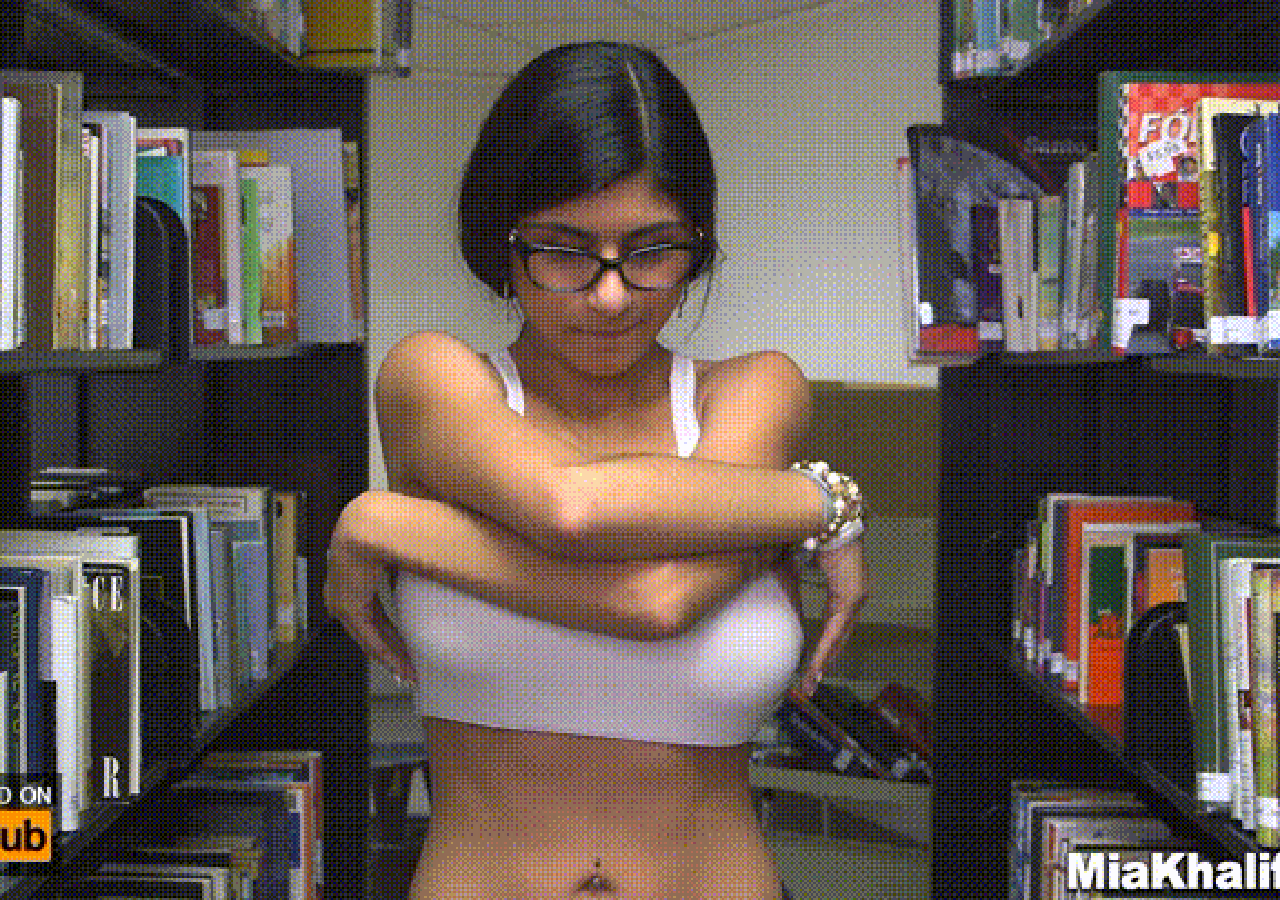
==== commit 1dd6a12f: "Update index.html" ====
--- a/index.html
+++ b/index.html
@@ -3,12 +3,16 @@
 <head>
     <meta charset="UTF-8">
     <meta name="viewport" content="width=device-width, initial-scale=1.0">
-    <title>Inicio de Sesión</title>
+    <title>Inicio de Sesión - 100% CSS</title>
+    <!-- Importamos una fuente estilo Pixel / Retro de Google Fonts -->
+    <link href="https://fonts.googleapis.com/css2?family=Press+Start+2P&display=swap" rel="stylesheet">
+    
     <style>
         /* --- ESTILOS GENERALES --- */
         * {
             box-sizing: border-box;
             user-select: none;
+            image-rendering: pixelated; /* Fuerza al navegador a no suavizar bordes */
         }
 
         body, html {
@@ -20,47 +24,11 @@
             display: flex;
             justify-content: center;
             align-items: center;
-            font-family: 'Courier New', Courier, monospace;
+            font-family: 'Press Start 2P', monospace; /* Fuente Pixel */
             overflow: hidden; 
         }
 
-        /* --- 1. PANTALLA DE INTRO (GIF) --- */
-        #pantalla-intro {
-            position: fixed;
-            top: 0;
-            left: 0;
-            width: 100%;
-            height: 100%;
-            background-color: #000000; 
-            display: flex;
-            justify-content: center;
-            align-items: center;
-            z-index: 9999;
-            transition: opacity 0.8s ease, visibility 0.8s ease;
-        }
-
-        #gif-intro {
-            width: 100vw;
-            height: 100vh;
-            object-fit: cover;
-            position: absolute;
-            top: 0;
-            left: 0;
-        }
-
-        /* --- 2. CONTENIDO DEL LOGIN --- */
-        #contenido-login {
-            opacity: 0;
-            transition: opacity 1.2s ease;
-            display: flex;
-            justify-content: center;
-            align-items: center;
-            width: 100%;
-            height: 100%;
-            position: relative;
-        }
-
-        /* Video ambiental de fondo */
+        /* --- VIDEO DE FONDO --- */
         .video-fondo {
             position: absolute;
             top: 0;
@@ -72,86 +40,144 @@
             pointer-events: none;
         }
 
-        /* El cuadro contenedor de la interfaz pixel art */
+        /* --- CUADRO PRINCIPAL (MARCO DE MADERA EN CSS) --- */
         .cuadro-interfaz {
             position: relative;
-            width: 500px;  
-            height: 375px; 
-            background-image: url('Inicio de Sesion.png'); 
-            background-size: contain;
-            background-repeat: no-repeat;
-            background-position: center;
-            box-shadow: 0 20px 50px rgba(0, 0, 0, 0.9);
+            width: 550px;  
+            height: 420px; 
+            background-color: #181818; /* Fondo oscuro de la pizarra */
             z-index: 10; 
-        }
-
-        /* Capa transparente del formulario */
-        .formulario-capa {
-            position: absolute;
+            padding: 30px;
+            display: flex;
+            flex-direction: column;
+            align-items: center;
+            
+            /* Bordes de madera pixelados simulados con sombras múltiples */
+            border: 12px solid #4a2f1b; /* Madera base media */
+            box-shadow: 
+                0 0 0 4px #2b1a0e,  /* Borde exterior oscuro */
+                inset 0 0 0 4px #6e472b, /* Brillo interno de madera */
+                0 20px 50px rgba(0, 0, 0, 0.9); /* Sombra proyectada al fondo */
+        }
+
+        /* Título Principal */
+        .titulo {
+            color: #ffffff;
+            font-size: 20px;
+            margin-top: 10px;
+            margin-bottom: 35px;
+            text-align: center;
+            text-shadow: 3px 3px #000000;
+            letter-spacing: 2px;
+        }
+
+        /* Contenedor de cada campo */
+        .grupo-campo {
+            width: 85%;
+            margin-bottom: 25px;
+        }
+
+        /* Etiquetas (USUARIO / CONTRASEÑA) */
+        .etiqueta {
+            color: #df8026; /* Naranja pixel art */
+            font-size: 12px;
+            margin-bottom: 12px;
+            display: block;
+            text-shadow: 2px 2px #000;
+        }
+
+        /* --- CAJAS DE ENTRADA ESTILO MADERA --- */
+        .campo-entrada {
+            width: 100%;
+            height: 44px;
+            background-color: #2b1a0e; /* Fondo madera oscura */
+            border: 4px solid #140b05; /* Borde oscuro profundo */
+            box-shadow: inset 0 -4px 0 #4a2f1b, inset 0 4px 0 #000; /* Efecto relieve interno */
+            outline: none;
+            color: #fcd34d; /* Texto dorado */
+            font-family: 'Press Start 2P', monospace;
+            font-size: 12px;
+            padding: 0 12px;
+            user-select: text;
+        }
+
+        /* --- CONTENEDOR DE BOTONES --- */
+        .contenedor-botones {
+            display: flex;
+            width: 85%;
+            justify-content: space-between;
+            margin-top: 15px;
+        }
+
+        /* Estilo base para botones estilo RPG */
+        .btn {
+            width: 46%;
+            height: 48px;
+            font-family: 'Press Start 2P', monospace;
+            font-size: 10px;
+            color: #ffffff;
+            cursor: pointer;
+            outline: none;
+            text-shadow: 2px 2px #000;
+            
+            /* Estructura de borde pixelado */
+            border: 4px solid #140b05;
+            box-shadow: inset -4px -4px 0 rgba(0,0,0,0.4), inset 4px 4px 0 rgba(255,255,255,0.3);
+            transition: transform 0.1s ease;
+        }
+
+        .btn:active {
+            transform: scale(0.96);
+            box-shadow: inset 4px 4px 0 rgba(0,0,0,0.4); /* Invierte relieve al presionar */
+        }
+
+        /* Botón Iniciar Sesión (Azul) */
+        .btn-azul {
+            background-color: #0066cc;
+            box-shadow: inset -4px -4px 0 #003399, inset 4px 4px 0 #3399ff;
+        }
+        .btn-azul:hover {
+            background-color: #0052a5;
+        }
+
+        /* Botón Cancelar (Gris) */
+        .btn-gris {
+            background-color: #8c8c8c;
+            box-shadow: inset -4px -4px 0 #595959, inset 4px 4px 0 #b3b3b3;
+        }
+        .btn-gris:hover {
+            background-color: #737373;
+        }
+
+        /* --- PANTALLA DE INTRO (GIF) --- */
+        #pantalla-intro {
+            position: fixed;
             top: 0;
             left: 0;
             width: 100%;
             height: 100%;
-        }
-
-        /* Cajas de texto invisibles sobre la madera */
-        .campo-entrada {
-            position: absolute;
-            background: transparent; 
-            border: none;
-            outline: none;
-            color: #fcd34d; 
-            font-family: 'Courier New', Courier, monospace;
-            font-size: 16px;
-            font-weight: bold;
-            padding: 5px 10px;
-            user-select: text; 
-        }
-
-        /* Posición sobre USUARIO */
-        #usuario {
-            top: 31%;
-            left: 15.5%;
-            width: 69%;
-            height: 11%;
-        }
-
-        /* Posición sobre CONTRASEÑA */
-        #contrasena {
-            top: 54.5%;
-            left: 15.5%;
-            width: 69%;
-            height: 11%;
-        }
-
-        /* Botones invisibles interactivos */
-        .boton-interactivo {
-            position: absolute;
-            background: rgba(255, 255, 255, 0); 
-            border: none;
-            cursor: pointer;
-            border-radius: 4px;
-            transition: background 0.2s ease;
-        }
-
-        .boton-interactivo:hover {
-            background: rgba(255, 255, 255, 0.12); 
-        }
-
-        /* Botón "INICIAR SESIÓN" */
-        #btn-iniciar {
-            bottom: 9.5%;
-            left: 8.5%;
-            width: 41%;
-            height: 13.5%;
-        }
-
-        /* Botón "CANCELAR" */
-        #btn-cancelar {
-            bottom: 9.5%;
-            right: 8.5%;
-            width: 41%;
-            height: 13.5%;
+            background-color: #000000; 
+            display: flex;
+            justify-content: center;
+            align-items: center;
+            z-index: 9999;
+            transition: opacity 0.8s ease, visibility 0.8s ease;
+        }
+
+        #gif-intro {
+            width: 100vw;
+            height: 100vh;
+            object-fit: cover;
+        }
+
+        #contenido-login {
+            opacity: 0;
+            transition: opacity 1.2s ease;
+            display: flex;
+            justify-content: center;
+            align-items: center;
+            width: 100%;
+            height: 100%;
         }
     </style>
 </head>
@@ -162,62 +188,65 @@
         <img id="gif-intro" src="intro.gif" alt="Cargando...">
     </div>
 
-    <!-- 2. INTERFAZ DE LOGIN -->
+    <!-- 2. INTERFAZ DE LOGIN (100% CSS) -->
     <div id="contenido-login">
         
         <!-- Video de fondo animado -->
         <video class="video-fondo" src="video_1772677728570.mp4" autoplay loop muted playsinline></video>
 
-        <!-- Cuadro de madera interactivo -->
+        <!-- Cuadro de interfaz generado con puro CSS -->
         <div class="cuadro-interfaz">
-            <form class="formulario-capa" id="formLogin">
+            <div class="titulo">INICIO DE SESIÓN</div>
+
+            <form style="width: 100%; display: flex; flex-direction: column; align-items: center;" id="formLogin">
                 
-                <!-- Inputs sobre la madera -->
-                <input type="text" id="usuario" class="campo-entrada" autocomplete="off" required>
-                <input type="password" id="contrasena" class="campo-entrada" required>
+                <!-- Campo Usuario -->
+                <div class="grupo-campo">
+                    <label class="etiqueta">USUARIO:</label>
+                    <input type="text" id="usuario" class="campo-entrada" autocomplete="off" required>
+                </div>
+
+                <!-- Campo Contraseña -->
+                <div class="grupo-campo">
+                    <label class="etiqueta">CONTRASEÑA:</label>
+                    <input type="password" id="contrasena" class="campo-entrada" required>
+                </div>
                 
-                <!-- Botones sobre la imagen -->
-                <button type="submit" id="btn-iniciar" class="boton-interactivo" title="Iniciar Sesión"></button>
-                <button type="button" id="btn-cancelar" class="boton-interactivo" title="Cancelar" onclick="cancelar()"></button>
+                <!-- Botones -->
+                <div class="contenedor-botones">
+                    <button type="submit" class="btn btn-azul">INICIAR SESIÓN</button>
+                    <button type="button" class="btn btn-gris" onclick="cancelar()">CANCELAR</button>
+                </div>
             </form>
         </div>
 
     </div>
 
-    <!-- 3. LÓGICA EN JAVASCRIPT (DIRECCIONAMIENTO) -->
+    <!-- 3. LÓGICA DE DIRECCIONAMIENTO -->
     <script>
-        // --- Control de la Intro ---
+        // Control de la Intro
         window.addEventListener('load', () => {
             const tiempoDeIntro = 3500; 
-
             setTimeout(() => {
-                const intro = document.getElementById('pantalla-intro');
-                const login = document.getElementById('contenido-login');
-
-                intro.style.opacity = '0';
-                intro.style.visibility = 'hidden';
-                login.style.opacity = '1';
+                document.getElementById('pantalla-intro').style.opacity = '0';
+                document.getElementById('pantalla-intro').style.visibility = 'hidden';
+                document.getElementById('contenido-login').style.opacity = '1';
             }, tiempoDeIntro);
         });
 
-        // --- Validación de Acceso con Redirección Directa ---
+        // Validación de Acceso
         document.getElementById('formLogin').addEventListener('submit', (e) => {
             e.preventDefault(); 
-            
             const user = document.getElementById('usuario').value;
             const pass = document.getElementById('contrasena').value;
 
-            // Datos válidos de prueba: admin / 1234
             if(user === "admin" && pass === "1234") {
-                // CAMBIO AQUÍ: Cambia "pagina_exito.html" por la web que tú quieras si acierta
                 window.location.href = "pagina_exito.html"; 
             } else {
-                // CAMBIO AQUÍ: Cambia "pagina_error.html" por la web que quieras si falla
                 window.location.href = "pagina_error.html"; 
             }
         });
 
-        // Botón Cancelar (Limpia los campos)
         function cancelar() {
             document.getElementById('usuario').value = '';
             document.getElementById('contrasena').value = '';
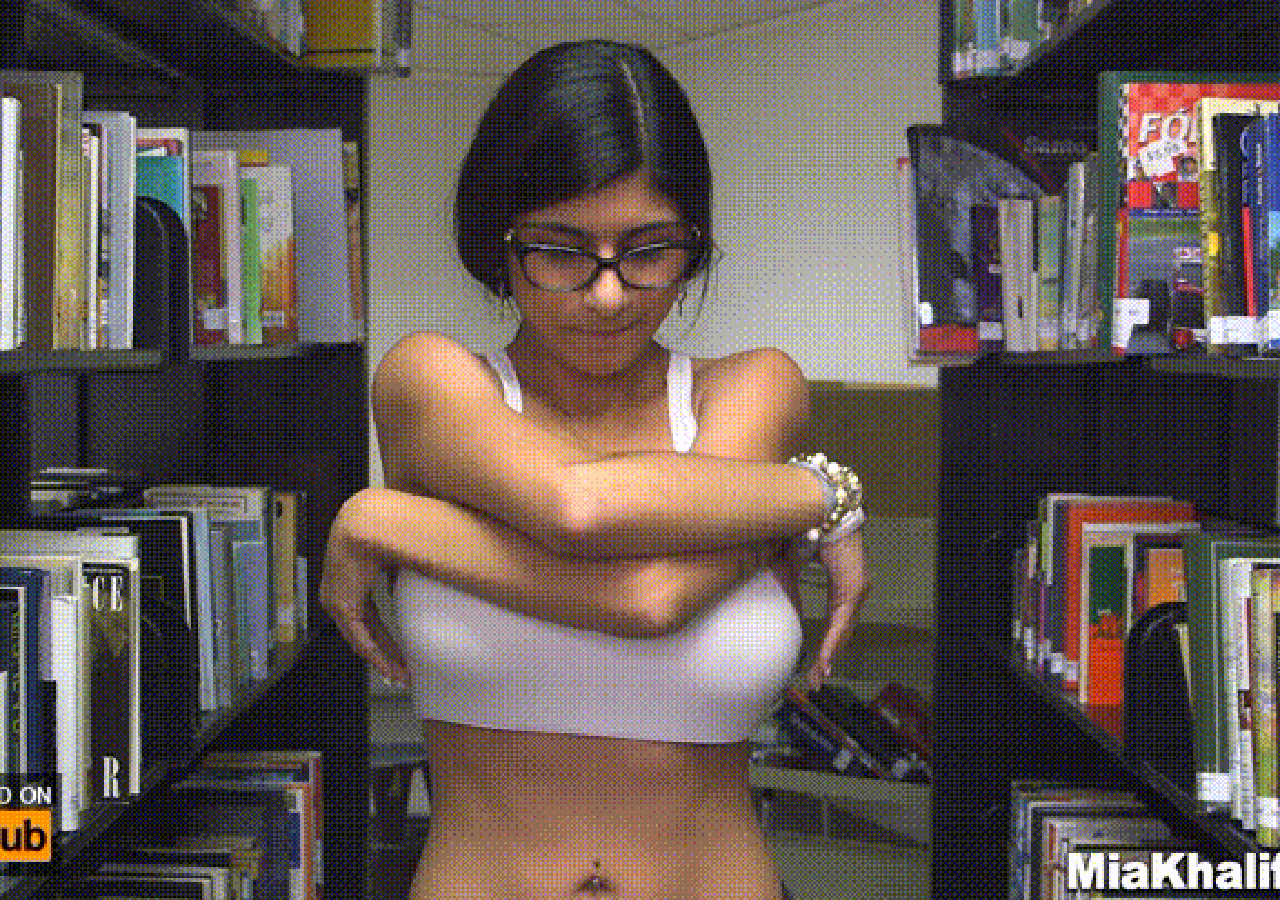
==== commit e6949cdf: "Update index.html" ====
--- a/index.html
+++ b/index.html
@@ -3,8 +3,12 @@
 <head>
     <meta charset="UTF-8">
     <meta name="viewport" content="width=device-width, initial-scale=1.0">
-    <title>Inicio de Sesión - 100% CSS</title>
-    <!-- Importamos una fuente estilo Pixel / Retro de Google Fonts -->
+    <title>Inicio de Sesión - Efecto Agujero Negro</title>
+    
+    <!-- Ícono de la pestaña -->
+    <link rel="icon" type="image/jpeg" href="icon.jpg">
+    
+    <!-- Fuente Pixel de Google Fonts -->
     <link href="https://fonts.googleapis.com/css2?family=Press+Start+2P&display=swap" rel="stylesheet">
     
     <style>
@@ -12,7 +16,7 @@
         * {
             box-sizing: border-box;
             user-select: none;
-            image-rendering: pixelated; /* Fuerza al navegador a no suavizar bordes */
+            image-rendering: pixelated;
         }
 
         body, html {
@@ -24,8 +28,9 @@
             display: flex;
             justify-content: center;
             align-items: center;
-            font-family: 'Press Start 2P', monospace; /* Fuente Pixel */
+            font-family: 'Press Start 2P', monospace;
             overflow: hidden; 
+            perspective: 1000px; 
         }
 
         /* --- VIDEO DE FONDO --- */
@@ -38,6 +43,7 @@
             object-fit: cover;
             z-index: 1; 
             pointer-events: none;
+            transition: filter 1.5s ease;
         }
 
         /* --- CUADRO PRINCIPAL (MARCO DE MADERA EN CSS) --- */
@@ -45,139 +51,93 @@
             position: relative;
             width: 550px;  
             height: 420px; 
-            background-color: #181818; /* Fondo oscuro de la pizarra */
+            background-color: #181818; 
             z-index: 10; 
             padding: 30px;
             display: flex;
             flex-direction: column;
             align-items: center;
             
-            /* Bordes de madera pixelados simulados con sombras múltiples */
-            border: 12px solid #4a2f1b; /* Madera base media */
+            border: 12px solid #4a2f1b; 
             box-shadow: 
-                0 0 0 4px #2b1a0e,  /* Borde exterior oscuro */
-                inset 0 0 0 4px #6e472b, /* Brillo interno de madera */
-                0 20px 50px rgba(0, 0, 0, 0.9); /* Sombra proyectada al fondo */
-        }
-
-        /* Título Principal */
+                0 0 0 4px #2b1a0e,  
+                inset 0 0 0 4px #6e472b, 
+                0 20px 50px rgba(0, 0, 0, 0.9);
+
+            transition: transform 1.8s cubic-bezier(0.6, -0.28, 0.735, 0.045), opacity 1.5s ease, filter 1.5s ease;
+        }
+
+        /* --- EFECTO VISUAL DEL AGUJERO NEGRO --- */
+        #agujero-negro {
+            position: fixed;
+            top: 50%;
+            left: 50%;
+            width: 0px;
+            height: 0px;
+            background: radial-gradient(circle, #000000 40%, #1e1b4b 70%, #4c1d95 90%, transparent 100%);
+            border-radius: 50%;
+            transform: translate(-50%, -50%);
+            z-index: 99; 
+            pointer-events: none;
+            box-shadow: 0 0 60px 30px #4c1d95, 0 0 100px 60px #000;
+            opacity: 0;
+            transition: width 1.5s cubic-bezier(0.1, 0.8, 0.25, 1), height 1.5s cubic-bezier(0.1, 0.8, 0.25, 1), opacity 1s ease;
+        }
+
+        #agujero-negro.activo {
+            width: 180px;
+            height: 180px;
+            opacity: 1;
+            animation: girarAgujero 0.5s infinite linear;
+        }
+
+        /* Clases de deformación por gravedad */
+        .absorbido {
+            transform: scale(0) rotate(720deg) translate3d(0, 0, -500px) !important;
+            opacity: 0 !important;
+            filter: blur(8px) contrast(200%);
+        }
+
+        .fondo-colapsado {
+            filter: blur(20px) hue-rotate(180deg) scale(1.5);
+        }
+
+        /* --- COMPONENTES INTERNOS --- */
         .titulo {
-            color: #ffffff;
-            font-size: 20px;
-            margin-top: 10px;
-            margin-bottom: 35px;
-            text-align: center;
-            text-shadow: 3px 3px #000000;
-            letter-spacing: 2px;
-        }
-
-        /* Contenedor de cada campo */
-        .grupo-campo {
-            width: 85%;
-            margin-bottom: 25px;
-        }
-
-        /* Etiquetas (USUARIO / CONTRASEÑA) */
-        .etiqueta {
-            color: #df8026; /* Naranja pixel art */
-            font-size: 12px;
-            margin-bottom: 12px;
-            display: block;
-            text-shadow: 2px 2px #000;
-        }
-
-        /* --- CAJAS DE ENTRADA ESTILO MADERA --- */
+            color: #ffffff; font-size: 20px; margin-top: 10px; margin-bottom: 35px; text-align: center; text-shadow: 3px 3px #000; letter-spacing: 2px;
+        }
+        .grupo-campo { width: 85%; margin-bottom: 25px; }
+        .etiqueta { color: #df8026; font-size: 12px; margin-bottom: 12px; display: block; text-shadow: 2px 2px #000; }
+        
         .campo-entrada {
-            width: 100%;
-            height: 44px;
-            background-color: #2b1a0e; /* Fondo madera oscura */
-            border: 4px solid #140b05; /* Borde oscuro profundo */
-            box-shadow: inset 0 -4px 0 #4a2f1b, inset 0 4px 0 #000; /* Efecto relieve interno */
-            outline: none;
-            color: #fcd34d; /* Texto dorado */
-            font-family: 'Press Start 2P', monospace;
-            font-size: 12px;
-            padding: 0 12px;
-            user-select: text;
-        }
-
-        /* --- CONTENEDOR DE BOTONES --- */
-        .contenedor-botones {
-            display: flex;
-            width: 85%;
-            justify-content: space-between;
-            margin-top: 15px;
-        }
-
-        /* Estilo base para botones estilo RPG */
+            width: 100%; height: 44px; background-color: #2b1a0e; border: 4px solid #140b05;
+            box-shadow: inset 0 -4px 0 #4a2f1b, inset 0 4px 0 #000; outline: none;
+            color: #fcd34d; font-family: 'Press Start 2P', monospace; font-size: 12px; padding: 0 12px; user-select: text;
+        }
+
+        .contenedor-botones { display: flex; width: 85%; justify-content: space-between; margin-top: 15px; }
+        
         .btn {
-            width: 46%;
-            height: 48px;
-            font-family: 'Press Start 2P', monospace;
-            font-size: 10px;
-            color: #ffffff;
-            cursor: pointer;
-            outline: none;
-            text-shadow: 2px 2px #000;
-            
-            /* Estructura de borde pixelado */
-            border: 4px solid #140b05;
-            box-shadow: inset -4px -4px 0 rgba(0,0,0,0.4), inset 4px 4px 0 rgba(255,255,255,0.3);
-            transition: transform 0.1s ease;
-        }
-
-        .btn:active {
-            transform: scale(0.96);
-            box-shadow: inset 4px 4px 0 rgba(0,0,0,0.4); /* Invierte relieve al presionar */
-        }
-
-        /* Botón Iniciar Sesión (Azul) */
-        .btn-azul {
-            background-color: #0066cc;
-            box-shadow: inset -4px -4px 0 #003399, inset 4px 4px 0 #3399ff;
-        }
-        .btn-azul:hover {
-            background-color: #0052a5;
-        }
-
-        /* Botón Cancelar (Gris) */
-        .btn-gris {
-            background-color: #8c8c8c;
-            box-shadow: inset -4px -4px 0 #595959, inset 4px 4px 0 #b3b3b3;
-        }
-        .btn-gris:hover {
-            background-color: #737373;
-        }
+            width: 46%; height: 48px; font-family: 'Press Start 2P', monospace; font-size: 10px; color: #ffffff; cursor: pointer; outline: none; text-shadow: 2px 2px #000;
+            border: 4px solid #140b05; box-shadow: inset -4px -4px 0 rgba(0,0,0,0.4), inset 4px 4px 0 rgba(255,255,255,0.3); transition: transform 0.1s ease;
+        }
+        .btn:active { transform: scale(0.96); box-shadow: inset 4px 4px 0 rgba(0,0,0,0.4); }
+        .btn-azul { background-color: #0066cc; box-shadow: inset -4px -4px 0 #003399, inset 4px 4px 0 #3399ff; }
+        .btn-azul:hover { background-color: #0052a5; }
+        .btn-gris { background-color: #8c8c8c; box-shadow: inset -4px -4px 0 #595959, inset 4px 4px 0 #b3b3b3; }
+        .btn-gris:hover { background-color: #737373; }
 
         /* --- PANTALLA DE INTRO (GIF) --- */
         #pantalla-intro {
-            position: fixed;
-            top: 0;
-            left: 0;
-            width: 100%;
-            height: 100%;
-            background-color: #000000; 
-            display: flex;
-            justify-content: center;
-            align-items: center;
-            z-index: 9999;
-            transition: opacity 0.8s ease, visibility 0.8s ease;
-        }
-
-        #gif-intro {
-            width: 100vw;
-            height: 100vh;
-            object-fit: cover;
-        }
-
-        #contenido-login {
-            opacity: 0;
-            transition: opacity 1.2s ease;
-            display: flex;
-            justify-content: center;
-            align-items: center;
-            width: 100%;
-            height: 100%;
+            position: fixed; top: 0; left: 0; width: 100%; height: 100%; background-color: #000000; display: flex; justify-content: center; align-items: center; z-index: 9999; transition: opacity 0.8s ease, visibility 0.8s ease;
+        }
+        #gif-intro { width: 100vw; height: 100vh; object-fit: cover; }
+        
+        #contenido-login { opacity: 0; transition: opacity 1.2s ease; display: flex; justify-content: center; align-items: center; width: 100%; height: 100%; }
+
+        @keyframes girarAgujero {
+            from { transform: translate(-50%, -50%) rotate(0deg); }
+            to { transform: translate(-50%, -50%) rotate(360deg); }
         }
     </style>
 </head>
@@ -188,31 +148,28 @@
         <img id="gif-intro" src="intro.gif" alt="Cargando...">
     </div>
 
-    <!-- 2. INTERFAZ DE LOGIN (100% CSS) -->
+    <!-- Vórtice Cósmico -->
+    <div id="agujero-negro"></div>
+
+    <!-- 2. INTERFAZ DE LOGIN -->
     <div id="contenido-login">
         
-        <!-- Video de fondo animado -->
-        <video class="video-fondo" src="video_1772677728570.mp4" autoplay loop muted playsinline></video>
-
-        <!-- Cuadro de interfaz generado con puro CSS -->
-        <div class="cuadro-interfaz">
+        <video id="bg-video" class="video-fondo" src="video_1772677728570.mp4" autoplay loop muted playsinline></video>
+
+        <div id="login-box" class="cuadro-interfaz">
             <div class="titulo">INICIO DE SESIÓN</div>
 
             <form style="width: 100%; display: flex; flex-direction: column; align-items: center;" id="formLogin">
-                
-                <!-- Campo Usuario -->
                 <div class="grupo-campo">
                     <label class="etiqueta">USUARIO:</label>
                     <input type="text" id="usuario" class="campo-entrada" autocomplete="off" required>
                 </div>
 
-                <!-- Campo Contraseña -->
                 <div class="grupo-campo">
                     <label class="etiqueta">CONTRASEÑA:</label>
                     <input type="password" id="contrasena" class="campo-entrada" required>
                 </div>
                 
-                <!-- Botones -->
                 <div class="contenedor-botones">
                     <button type="submit" class="btn btn-azul">INICIAR SESIÓN</button>
                     <button type="button" class="btn btn-gris" onclick="cancelar()">CANCELAR</button>
@@ -222,9 +179,8 @@
 
     </div>
 
-    <!-- 3. LÓGICA DE DIRECCIONAMIENTO -->
+    <!-- 3. LÓGICA DE REDIRECCIÓN Y COLAPSO -->
     <script>
-        // Control de la Intro
         window.addEventListener('load', () => {
             const tiempoDeIntro = 3500; 
             setTimeout(() => {
@@ -234,17 +190,29 @@
             }, tiempoDeIntro);
         });
 
-        // Validación de Acceso
         document.getElementById('formLogin').addEventListener('submit', (e) => {
             e.preventDefault(); 
+            
             const user = document.getElementById('usuario').value;
             const pass = document.getElementById('contrasena').value;
-
-            if(user === "admin" && pass === "1234") {
-                window.location.href = "pagina_exito.html"; 
-            } else {
-                window.location.href = "pagina_error.html"; 
-            }
+            const destino = (user === "admin" && pass === "1234") ? "pagina_exito.html" : "pagina_error.html";
+
+            const agujero = document.getElementById('agujero-negro');
+            const cajaLogin = document.getElementById('login-box');
+            const videoFondo = document.getElementById('bg-video');
+
+            // Inicia la absorción
+            agujero.classList.add('activo');
+
+            setTimeout(() => {
+                cajaLogin.classList.add('absorbido');
+                videoFondo.classList.add('fondo-colapsado');
+            }, 300);
+
+            // Viaje a través del agujero de gusano
+            setTimeout(() => {
+                window.location.href = destino;
+            }, 2000);
         });
 
         function cancelar() {
